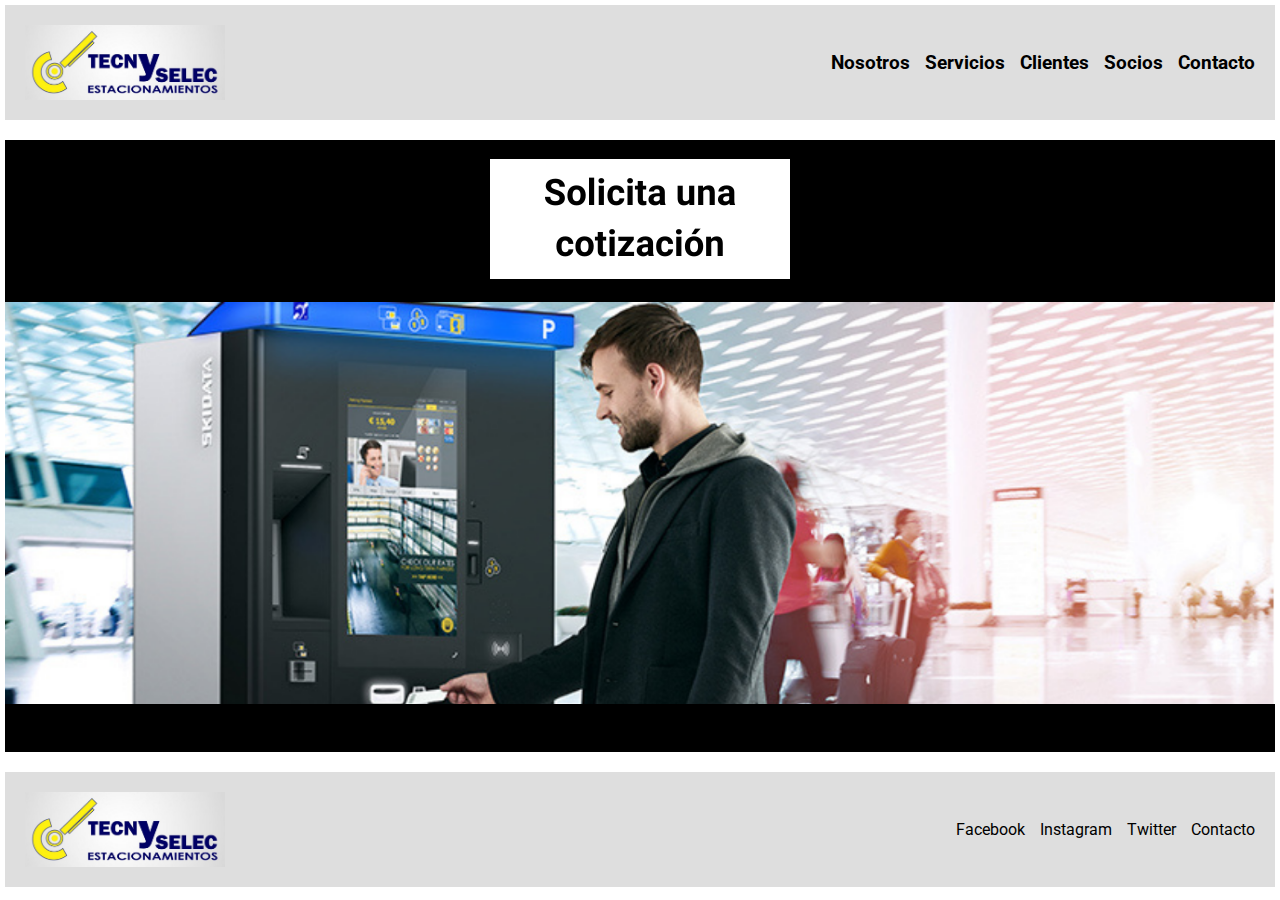
==== index.html @ f86d1d98 "modificamos colores para prueba y cambiamos fotos y logos para prueba" ====
<!DOCTYPE html>
<html lang="en">
<head>
    <meta charset="UTF-8">
    <meta http-equiv="X-UA-Compatible" content="IE=edge">
    <meta name="viewport" content="width=device-width, initial-scale=1.0">
    <title>Tecnyselec Estacionamientos</title>
    <link rel="stylesheet" href="./STYLE/style.css">
    <style>
        @import url('https://fonts.googleapis.com/css2?family=Roboto&family=Tiro+Bangla&display=swap');
    </style>
    <link rel="stylesheet" href="https://cdnjs.cloudflare.com/ajax/libs/animate.css/4.1.1/animate.min.css"/>
   
    </head>

<body>

    <div class="grid-container">

        <header class="base">
            <img src="./RECURSOS/logoTecnyselec.png" alt="Logo Tecnyselec" width="200" height="75">
            <nav  class="menu">     <!-- Comienza menú de navegación --> 
                <ul class="paginas">
                    <h3><li><a href="./index.html">Nosotros</a></li></h3>
                    <h3><li><a href="./servicios.html">Servicios</a></li></h3>
                    <h3><li><a href="./clientes.html">Clientes</a></li></h3>
                    <h3><li><a href="./socios.html">Socios</a></li></h3>
                    <h3><li><a href="./contacto.html">Contacto</a></li></h3>
                </ul>
            </nav>
        </header>

        <section class="intro">
            <div class="introGridContainer">
                <br>
                <div class="botonSolicitarCotizacion">
                    <a href="./contacto.html"><img src="./RECURSOS/solicitaUnaCotizacion.png" alt="Boton Solicitar Cotizacion"></a>
                </div>
                <br>
                <div class="fotoIntro">
                    <img src="./RECURSOS/fotoIntro.png" alt="Foto Intro", width="100%">
                </div>
                <div class="textoIntro">
                    <h3>Con más de 20 años de experiencia en el mercado, colaboradores altamente capacitados, siempre brindando un servicio de excelencia a nuestros clientes.</h3>
                </div>
            </div>
        </section>

        <footer class="footer">
            <img src="./RECURSOS/logoTecnyselec.png" alt="Logo Tecnyselec" width="200" height="75">
            <nav class="menu">
                <ul class="redes">
                    <li><a href="./contacto.html">Facebook</a></li>
                    <li><a href="./contacto.html">Instagram</a></li>
                    <li><a href="./contacto.html">Twitter</a></li>
                    <li><a href="./contacto.html">Contacto</a></li>
                </ul>
            </nav>
        </footer>
    </div>    

</body>





</html>
---- STYLE/style.css ----
* {
    margin: 0;
    padding: 0;
    box-sizing: border-box;
    font-family: 'Roboto', sans-serif;
    }


    /* #003566 AZUL */
    /* #ffc300 AMARILLO */


/* ESTRUCTURA DE LA PÁGINA*/

.grid-container {
    display: grid;
    grid-template-columns: auto;
    grid-template-rows: auto;
    gap: 20px 20px;
    padding: 5px;
}

/* HEADER */

.base {
    background-color: #dedede;
    display: flex;
    gap: 15px;
    padding: 20px;
    justify-content: space-between;
    margin: 0;
    align-items: center;
}
.paginas {
    display: flex;
    gap: 15px;
    text-decoration: none;
    list-style: none;
    align-content: center;
}

.paginas li a{
    color: black;
    text-decoration: none;
    list-style: none;
}

.paginas li a:hover {
    color:white;


}

/* BODY INTRO*/

.intro {
    background-color: black;
    display: flex;
    gap: 0px;
    padding: 0px;
    justify-content: center;
    margin: 0;
    align-items: center;
}

.botonSolicitarCotizacion {
    display: flex;
    justify-content: center;
}

.fotoIntro {
    justify-content: center;

}

.textoIntro {
    grid-column-start: 3;
    grid-column-end: 4;
    text-align: center;
}




/* FOOTER */
.footer {
    background-color: #dedede;
    display: flex;
    gap: 15px;
    padding: 20px;
    justify-content: space-between;
    margin: 0;
    align-items: center;
}
.redes {
    display: flex;
    gap: 15px;
    text-decoration: none;
    list-style: none;
    align-content: center;
}

.redes li a{
    color: black;
    text-decoration: none;
    list-style: none;
}

.redes li a:hover {
    color: #ffc300;
}


















    /*  HEADER  */
   /*  .header-container { */
   /*      background-color: #003566;
        height: 100px;
    }

    .menu {
        display: flex;
        list-style: none;
        justify-content: space-between;
        align-items: center;
    }

    .logoMenu {
        display: flex;
        align-content: center;
        padding: 2px;
    } */

    /* .paginas {
        display: flex;
        gap: 15px;
        padding: 20px;
    }

    .paginas li a {
        color: white;
        text-decoration: none;
    }

    .paginas li a:hover {
        color: #ffc300;
    } */



    /* INTRO */

    /* .intro {
        background-color: #ffc300;
        text-align: center;
        }
    .fotoIntro {
        background-size: cover;
    }

    .boxMensaje {
        border-style: solid;
    }

    .tituloVisitarnos {
        border-style: dotted;
    } */


    /*  FOOTER  */
    /* #footer {
        background-color: #003566;
        height: 75px;
        display: flex;
        justify-content: space-between;
        align-items: center;
    }

    .derechosFooter {
        color: white;
        padding: 10px;
    }

    .footer a {
        text-decoration: none;
        color: white;
        padding: 20px;
    }

    .footer a:hover {
        color: rgb(233, 199, 78);
    }  */
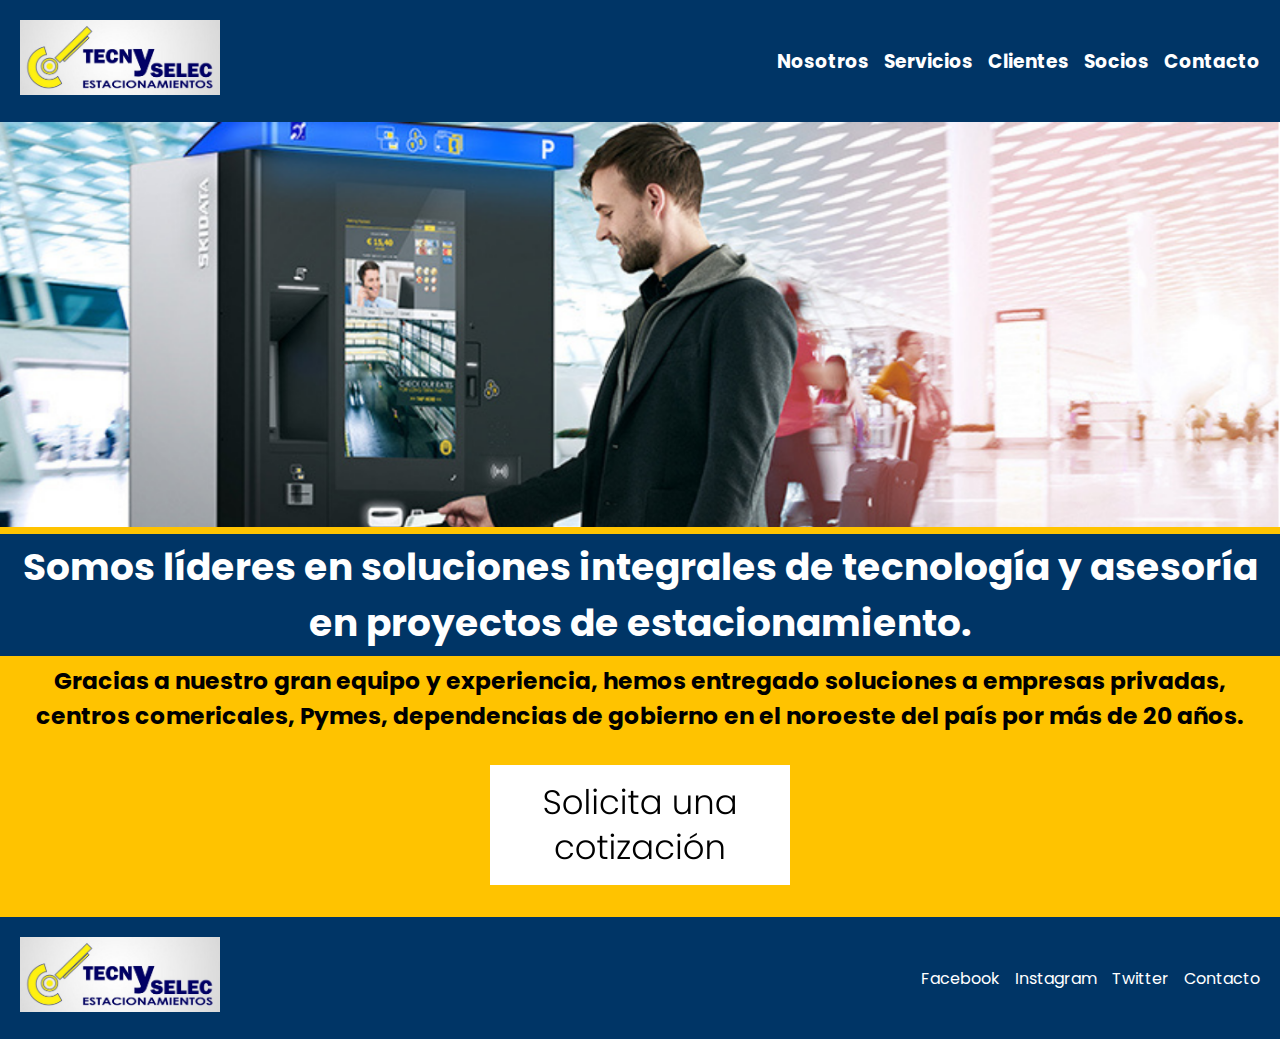
==== commit cb6d8683: "agregamos animaciones, cambiamos la foto de intro, cambiamos la fuente, cambiamos el orden de los oo" ====
--- a/index.html
+++ b/index.html
@@ -9,6 +9,9 @@
     <style>
         @import url('https://fonts.googleapis.com/css2?family=Roboto&family=Tiro+Bangla&display=swap');
     </style>
+    <style>
+        @import url('https://fonts.googleapis.com/css2?family=Poppins:wght@300&display=swap');
+    </style>
     <link rel="stylesheet" href="https://cdnjs.cloudflare.com/ajax/libs/animate.css/4.1.1/animate.min.css"/>
    
     </head>
@@ -18,7 +21,7 @@
     <div class="grid-container">
 
         <header class="base">
-            <img src="./RECURSOS/logoTecnyselec.png" alt="Logo Tecnyselec" width="200" height="75">
+            <a href="./index.html"><img src="./RECURSOS/logoTecnyselec.png" alt="logoTecnyselec" width = 200px height = 75px></a>
             <nav  class="menu">     <!-- Comienza menú de navegación --> 
                 <ul class="paginas">
                     <h3><li><a href="./index.html">Nosotros</a></li></h3>
@@ -32,22 +35,24 @@
 
         <section class="intro">
             <div class="introGridContainer">
+                <div class="fotoIntro">
+                    <img src="./RECURSOS/fotoIntro.png" alt="Foto Intro", width="100%">
+                <div class="boxAnimadoIntro">
+                    <h2>Somos líderes en soluciones integrales de tecnología y asesoría en proyectos de estacionamiento.</h2>
+                </div>
+                <div class="textoIntro">
+                    <h3>Gracias a nuestro gran equipo y experiencia, hemos entregado soluciones a empresas privadas, centros comericales, Pymes, dependencias de gobierno en el noroeste del país por más de 20 años.</h3>
+                </div>
                 <br>
                 <div class="botonSolicitarCotizacion">
                     <a href="./contacto.html"><img src="./RECURSOS/solicitaUnaCotizacion.png" alt="Boton Solicitar Cotizacion"></a>
                 </div>
                 <br>
-                <div class="fotoIntro">
-                    <img src="./RECURSOS/fotoIntro.png" alt="Foto Intro", width="100%">
-                </div>
-                <div class="textoIntro">
-                    <h3>Con más de 20 años de experiencia en el mercado, colaboradores altamente capacitados, siempre brindando un servicio de excelencia a nuestros clientes.</h3>
-                </div>
             </div>
         </section>
 
         <footer class="footer">
-            <img src="./RECURSOS/logoTecnyselec.png" alt="Logo Tecnyselec" width="200" height="75">
+            <a href="./index.html"><img src="./RECURSOS/logoTecnyselec.png" alt="logoTecnyselec" width = 200px height = 75px></a>
             <nav class="menu">
                 <ul class="redes">
                     <li><a href="./contacto.html">Facebook</a></li>
--- a/STYLE/style.css
+++ b/STYLE/style.css
@@ -2,7 +2,7 @@
     margin: 0;
     padding: 0;
     box-sizing: border-box;
-    font-family: 'Roboto', sans-serif;
+    font-family: 'Poppins', sans-serif;
     }
 
 
@@ -14,22 +14,24 @@
 
 .grid-container {
     display: grid;
-    grid-template-columns: auto;
-    grid-template-rows: auto;
-    gap: 20px 20px;
-    padding: 5px;
+    grid-template-columns: repeat(2, auto);
+    grid-template-rows: repeat(3, auto);
 }
 
 /* HEADER */
 
 .base {
-    background-color: #dedede;
+    background-color: #003566;
     display: flex;
     gap: 15px;
     padding: 20px;
     justify-content: space-between;
     margin: 0;
     align-items: center;
+    grid-column-start: 1;
+    grid-column-end: 3;
+    grid-row-start: 1;
+    grid-row-end: 2;
 }
 .paginas {
     display: flex;
@@ -40,57 +42,103 @@
 }
 
 .paginas li a{
-    color: black;
+    color: white;
     text-decoration: none;
     list-style: none;
 }
 
 .paginas li a:hover {
-    color:white;
-
-
+    color: #ffc300;
 }
 
 /* BODY INTRO*/
 
 .intro {
-    background-color: black;
+    background-color: #ffc300;
     display: flex;
     gap: 0px;
     padding: 0px;
     justify-content: center;
     margin: 0;
     align-items: center;
+    grid-column-start: 1;
+    grid-column-end: 3;
+    grid-row-start: 2;
+    grid-row-end: 3;
 }
 
 .botonSolicitarCotizacion {
     display: flex;
     justify-content: center;
+    animation: efecto-entrada2;
+    animation-duration: 1.5s;
+    animation-delay: 0s;
+
 }
 
 .fotoIntro {
     justify-content: center;
-
 }
 
 .textoIntro {
     grid-column-start: 3;
     grid-column-end: 4;
     text-align: center;
-}
-
-
+    font-size: 20px;
+    color: black;
+    padding: 7px;
+}
+
+.boxAnimadoIntro {
+    animation-name: efecto-entrada;
+    animation-duration: 1.5s;
+    animation-delay: 0s;
+    background-color: #003566;
+    color: white;
+    text-align: center;
+    font-size: 25px;
+    padding: 5px;
+}
+
+/* ANIMACIONES */
+
+@keyframes efecto-entrada {
+    0% {
+        margin-left: 100%;
+        width: 300%;
+    }
+    100% {
+        margin-left: 0%;
+        width: 100%;
+    }
+}
+
+@keyframes efecto-entrada2 {
+    0% {
+        margin-right: 100%;
+        width: 300%;
+    }
+    100% {
+        margin-right: 0%;
+        width: 100%;
+    }
+}
 
 
 /* FOOTER */
+
 .footer {
-    background-color: #dedede;
+    background-color: #003566;
     display: flex;
     gap: 15px;
     padding: 20px;
     justify-content: space-between;
     margin: 0;
     align-items: center;
+    grid-column-start: -3;
+    grid-column-end: -1;
+    grid-row-start: -2;
+    grid-row-end: -1;
 }
 .redes {
     display: flex;
@@ -101,7 +149,7 @@
 }
 
 .redes li a{
-    color: black;
+    color: white;
     text-decoration: none;
     list-style: none;
 }
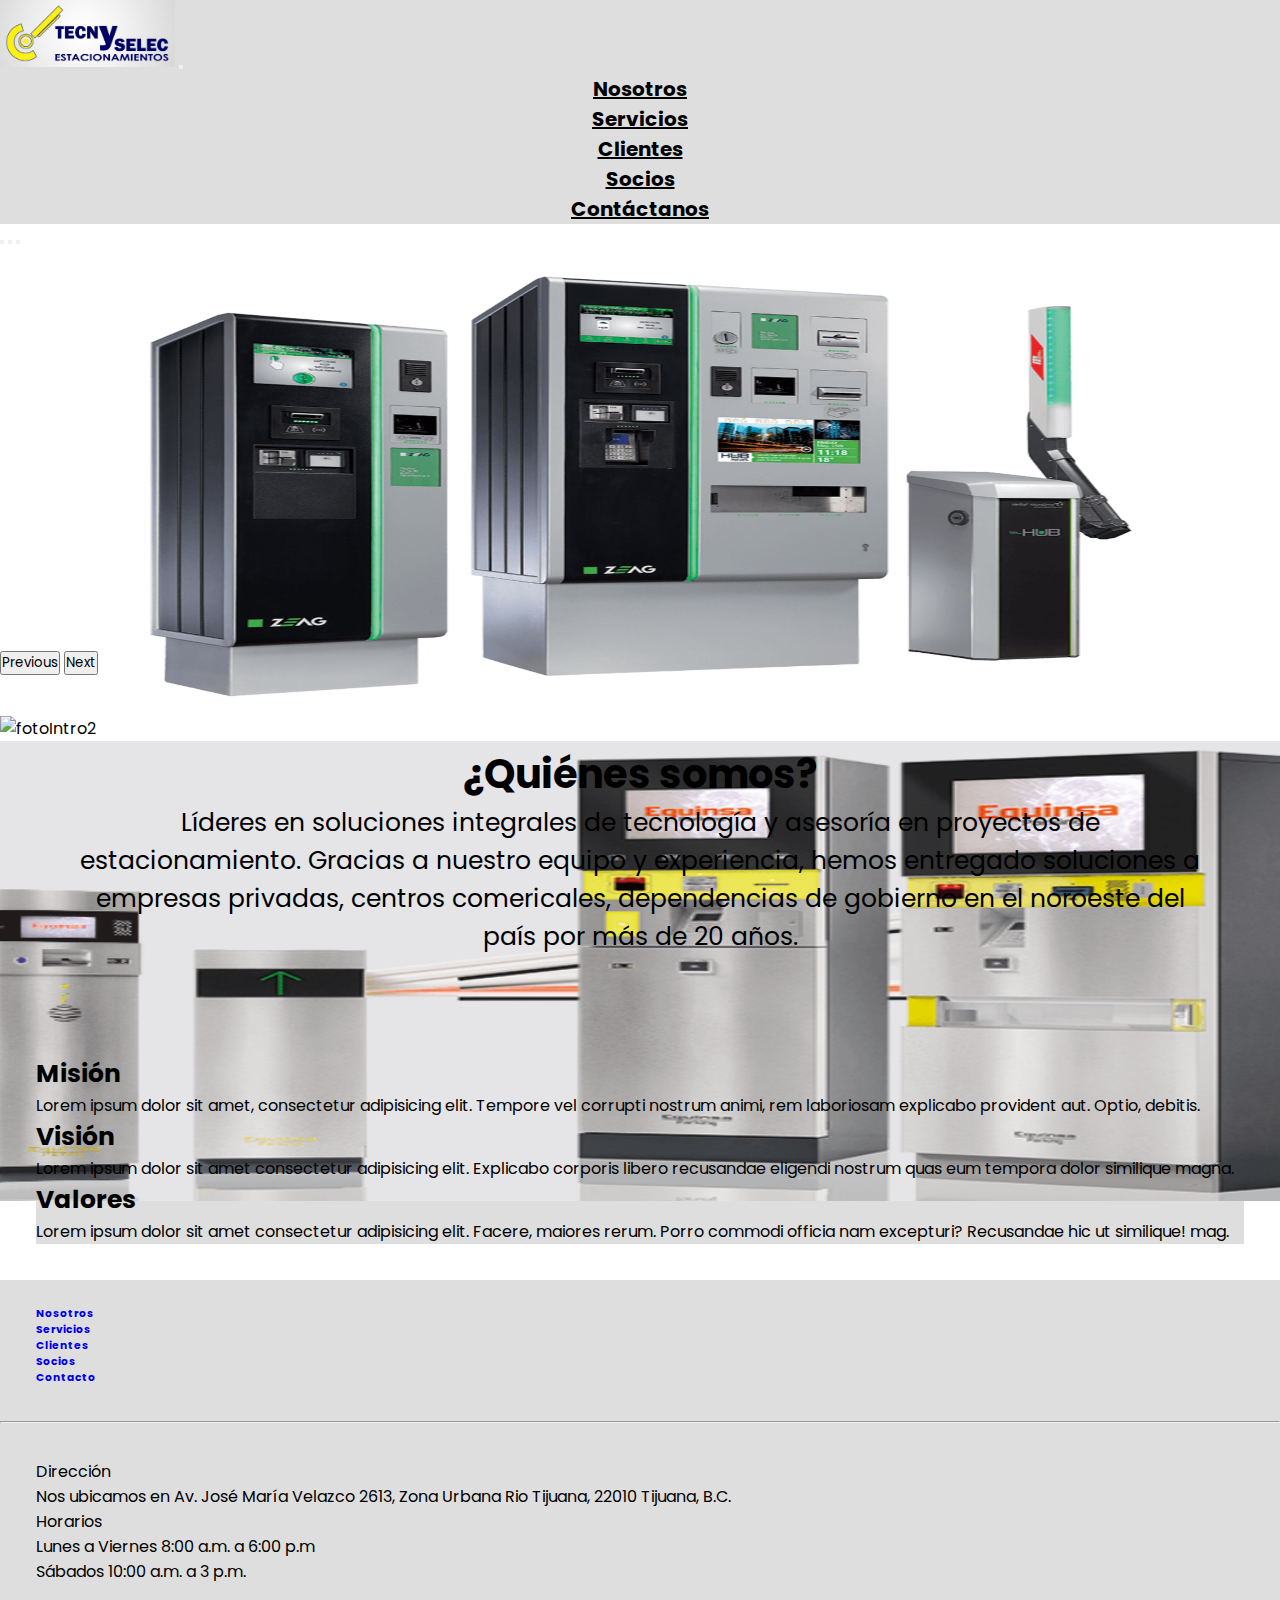
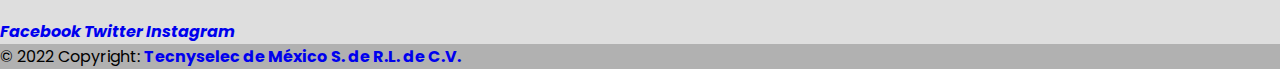
==== commit 9cfd823c: "agregamos navbar, carousel, cards y footer de bootsrap, se cambiaron los colores de la página y ya e" ====
--- a/index.html
+++ b/index.html
@@ -7,51 +7,256 @@
     <title>Tecnyselec Estacionamientos</title>
     <link rel="stylesheet" href="./STYLE/style.css">
     <style>
-        @import url('https://fonts.googleapis.com/css2?family=Roboto&family=Tiro+Bangla&display=swap');
-    </style>
-    <style>
         @import url('https://fonts.googleapis.com/css2?family=Poppins:wght@300&display=swap');
     </style>
-    <link rel="stylesheet" href="https://cdnjs.cloudflare.com/ajax/libs/animate.css/4.1.1/animate.min.css"/>
-   
-    </head>
+    <!-- CSS only -->
+    <link href="https://cdn.jsdelivr.net/npm/bootstrap@5.2.0-beta1/dist/css/bootstrap.min.css" rel="stylesheet" integrity="sha384-0evHe/X+R7YkIZDRvuzKMRqM+OrBnVFBL6DOitfPri4tjfHxaWutUpFmBp4vmVor" crossorigin="anonymous">
+</head>
 
 <body>
 
-    <div class="grid-container">
-
-        <header class="base">
-            <a href="./index.html"><img src="./RECURSOS/logoTecnyselec.png" alt="logoTecnyselec" width = 200px height = 75px></a>
-            <nav  class="menu">     <!-- Comienza menú de navegación --> 
-                <ul class="paginas">
-                    <h3><li><a href="./index.html">Nosotros</a></li></h3>
-                    <h3><li><a href="./servicios.html">Servicios</a></li></h3>
-                    <h3><li><a href="./clientes.html">Clientes</a></li></h3>
-                    <h3><li><a href="./socios.html">Socios</a></li></h3>
-                    <h3><li><a href="./contacto.html">Contacto</a></li></h3>
-                </ul>
-            </nav>
-        </header>
-
-        <section class="intro">
-            <div class="introGridContainer">
-                <div class="fotoIntro">
-                    <img src="./RECURSOS/fotoIntro.png" alt="Foto Intro", width="100%">
-                <div class="boxAnimadoIntro">
-                    <h2>Somos líderes en soluciones integrales de tecnología y asesoría en proyectos de estacionamiento.</h2>
+
+    <!-- Insertamos navbar -->
+    <nav class="navbar navbar-expand-lg sticky-top bgNav">
+        <div class="container-fluid">
+          <a class="navbar-brand" href="./index.html"><img src="./RECURSOS/logoTecnyselec.png" alt="logo-tecnyselec" width="175px" height=auto></a>
+          <button class="navbar-toggler" type="button" data-bs-toggle="collapse" data-bs-target="#navbarNav" aria-controls="navbarNav" aria-expanded="false" aria-label="Toggle navigation">
+            <span class="navbar-toggler-icon"></span>
+          </button>
+          <div class="collapse navbar-collapse alignTextNav navItems" id="navbarNav" >
+            <ul class="navbar-nav ms-auto">
+              <li class="nav-item colorTextNav">
+                <a class="nav-link active" aria-current="page" href="./index.html">Nosotros</a>
+              </li>
+              <li class="nav-item colorTextNav">
+                <a class="nav-link" href="./servicios.html">Servicios</a>
+              </li>
+              <li class="nav-item colorTextNav">
+                <a class="nav-link" href="./clientes.html">Clientes</a>
+              </li>
+              <li class="nav-item colorTextNav">
+                <a class="nav-link" href="./socios.html">Socios</a>
+              </li>
+              <li class="nav-item colorTextNav">
+                <a class="nav-link" href="./contacto.html">Contáctanos</a>
+              </li>
+            </ul>
+          </div>
+        </div>
+    </nav>
+    <!-- termina navbar -->
+
+
+    <!-- Insertamos Carousel -->
+    <div>
+        <div id="carouselExampleDark" class="carousel carousel-dark slide" data-bs-ride="carousel">
+            <div class="carousel-indicators">
+                <button type="button" data-bs-target="#carouselExampleDark" data-bs-slide-to="0" class="active" aria-current="true" aria-label="Slide 1"></button>
+                <button type="button" data-bs-target="#carouselExampleDark" data-bs-slide-to="1" aria-label="Slide 2"></button>
+                <button type="button" data-bs-target="#carouselExampleDark" data-bs-slide-to="2" aria-label="Slide 3"></button>
+            </div>
+            <div class="carousel-inner">
+            <div class="carousel-item active" data-bs-interval="1000">
+                <img src="./RECURSOS/fotoIntro1.png" class="d-block w-100" alt="fotoIntro1" width="400px">
+                <div class="carousel-caption d-none d-block">
                 </div>
-                <div class="textoIntro">
-                    <h3>Gracias a nuestro gran equipo y experiencia, hemos entregado soluciones a empresas privadas, centros comericales, Pymes, dependencias de gobierno en el noroeste del país por más de 20 años.</h3>
+            </div>
+            <div class="carousel-item" data-bs-interval="2000">
+                <img src="./RECURSOS/fotoIntro2.png" class="d-block w-100" alt="fotoIntro2" width="400px">
+                <div class="carousel-caption d-none d-block">
                 </div>
-                <br>
-                <div class="botonSolicitarCotizacion">
-                    <a href="./contacto.html"><img src="./RECURSOS/solicitaUnaCotizacion.png" alt="Boton Solicitar Cotizacion"></a>
+            </div>
+            <div class="carousel-item" data-bs-interval="3000">
+                <img src="./RECURSOS/fotoIntro3.png" class="d-block w-100" alt="fotoIntro3" width="400px">
+                <div class="carousel-caption d-none d-block">
                 </div>
-                <br>
-            </div>
+            </div>
+            </div>
+            <button class="carousel-control-prev" type="button" data-bs-target="#carouselExampleDark" data-bs-slide="prev">
+            <span class="carousel-control-prev-icon" aria-hidden="true"></span>
+            <span class="visually-hidden">Previous</span>
+            </button>
+            <button class="carousel-control-next" type="button" data-bs-target="#carouselExampleDark" data-bs-slide="next">
+            <span class="carousel-control-next-icon" aria-hidden="true"></span>
+            <span class="visually-hidden">Next</span>
+            </button>
+        </div>
+    </div>
+    <!-- termina Carousel -->
+
+
+    <!-- Insertamos Descripcion -->
+    <div class="quienesSomos">
+        <h1>¿Quiénes somos?</h1>
+        <p>
+            Líderes en soluciones integrales de tecnología y asesoría en proyectos de estacionamiento.
+            Gracias a nuestro equipo y experiencia, hemos entregado soluciones a empresas privadas, centros comericales, dependencias de gobierno en el noroeste del país por más de 20 años.
+        </p>
+    </div>
+    <!-- termina Descripcion -->
+
+
+    <!-- Insertamos Cards -->
+    <div class="row row-cols-1 row-cols-md-3 g-4">
+        <div class="col">
+          <div class="card text-center p-3">
+            <div class="card-body">
+              <h5 class="card-title">Misión</h5>
+              <p class="card-text">Lorem ipsum dolor sit amet, consectetur adipisicing elit. Tempore vel corrupti nostrum animi, rem laboriosam explicabo provident aut. Optio, debitis.</p>
+            </div>
+          </div>
+        </div>
+        <div class="col">
+          <div class="card text-center p-3">
+            <div class="card-body">
+              <h5 class="card-title">Visión</h5>
+              <p class="card-text">Lorem ipsum dolor sit amet consectetur adipisicing elit. Explicabo corporis libero recusandae eligendi nostrum quas eum tempora dolor similique magna.</p>
+            </div>
+          </div>
+        </div>
+        <div class="col">
+          <div class="card text-center p-3">
+            <div class="card-body">
+              <h5 class="card-title">Valores</h5>
+              <p class="card-text">Lorem ipsum dolor sit amet consectetur adipisicing elit. Facere, maiores rerum. Porro commodi officia nam excepturi? Recusandae hic ut similique! mag.</p>
+            </div>
+          </div>
+        </div>
+    </div>
+    <!-- termina Cards -->
+
+
+    <!-- insertamos un footer -->
+    <footer class="text-center text-black" style="background-color: #dedede">
+        <section class="mt-5">
+
+          <div class="row text-center d-flex justify-content-center pt-5">
+
+            <div class="col-md-2">
+              <h6 class="text-uppercase font-weight-bold">
+                <a href="#!" class="text-dark link-style">Nosotros</a>
+              </h6>
+            </div>
+
+            <div class="col-md-2">
+              <h6 class="text-uppercase font-weight-bold">
+                <a href="#!" class="text-dark link-style">Servicios</a>
+              </h6>
+            </div>
+
+            <div class="col-md-2">
+              <h6 class="text-uppercase font-weight-bold">
+                <a href="#!" class="text-dark link-style">Clientes</a>
+              </h6>
+            </div>
+
+            <div class="col-md-2">
+              <h6 class="text-uppercase font-weight-bold">
+                <a href="#!" class="text-dark link-style">Socios</a>
+              </h6>
+            </div>
+
+            <div class="col-md-2">
+              <h6 class="text-uppercase font-weight-bold">
+                <a href="#!" class="text-dark link-style">Contacto</a>
+              </h6>
+            </div>
+          </div>
         </section>
-
-        <footer class="footer">
+  
+        <hr class="my-4" />
+  
+        <section class="mb-3">
+          <div class="row d-flex justify-content-center">
+            <div class="col-lg-8">
+              <p>
+                Dirección
+              </p>  
+              <p>
+                Nos ubicamos en Av. José María Velazco 2613, Zona Urbana Rio Tijuana, 22010 Tijuana, B.C.
+              </p>
+              <p>
+                Horarios
+              </p>
+              <p>
+                Lunes a Viernes 8:00 a.m. a 6:00 p.m
+              </p>
+              <p>
+                Sábados 10:00 a.m. a 3 p.m.
+              </p>
+            </div>
+          </div>
+        </section>
+  
+        <section class="redes text-center mb-3">
+            <ul>
+                <a href="https://www.facebook.com/" class="text-dark me-4 link-style">
+                    <i class="facebook">Facebook</i>
+                </a>
+                <a href="https://twitter.com/" class="text-dark me-4 link-style">
+                    <i class="twitter">Twitter</i>
+                </a>
+                <a href="https://www.instagram.com/" class="text-dark me-4 link-style">
+                    <i class="instagram">Instagram</i>
+                </a>
+            </ul>
+            </section>
+
+        <div
+            class="text-center p-4"
+            style="background-color: rgba(0, 0, 0, 0.2)"
+            >
+            © 2022 Copyright:
+            <a class="text-white link-style" href="/TAREAS/tarea-4/tecnyselec-repositorio/index.html"
+            >Tecnyselec de México S. de R.L. de C.V.</a
+            >
+        </div>
+    </footer>
+    <!-- termina footer -->
+
+
+
+
+
+
+
+
+    <div> <!-- código html-css normal/viejo (no Bootstrap) -->
+
+                <!--     <div class="grid-container">
+                    
+                    <header class="base">
+                        <a href="./index.html"><img src="./RECURSOS/logoTecnyselec.png" alt="logoTecnyselec" width = 200px height = 75px></a>
+                        <nav  class="menu">
+                            <ul class="paginas">
+                                <h3><li><a href="./index.html">Nosotros</a></li></h3>
+                                <h3><li><a href="./servicios.html">Servicios</a></li></h3>
+                                <h3><li><a href="./clientes.html">Clientes</a></li></h3>
+                                <h3><li><a href="./socios.html">Socios</a></li></h3>
+                                <h3><li><a href="./contacto.html">Contacto</a></li></h3>
+                            </ul>
+                        </nav>
+                    </header> -->
+                    
+                    <!--         <section class="intro">
+                        <div class="introGridContainer">
+                            <div class="fotoIntro">
+                                <img src="./RECURSOS/fotoIntro.png" alt="Foto Intro", width="100%">
+                                <div class="boxAnimadoIntro">
+                                    <h2>Somos líderes en soluciones integrales de tecnología y asesoría en proyectos de estacionamiento.</h2>
+                                </div>
+                                <div class="textoIntro">
+                                    <h3>Gracias a nuestro gran equipo y experiencia, hemos entregado soluciones a empresas privadas, centros comericales, Pymes, dependencias de gobierno en el noroeste del país por más de 20 años.</h3>
+                                </div>
+                        <br>
+                        <div class="botonSolicitarCotizacion">
+                            <a href="./contacto.html"><img src="./RECURSOS/solicitaUnaCotizacion.png" alt="Boton Solicitar Cotizacion"></a>
+                        </div>
+                        <br>
+                    </div>
+                </section> -->
+                
+        <!--         <footer class="footer">
             <a href="./index.html"><img src="./RECURSOS/logoTecnyselec.png" alt="logoTecnyselec" width = 200px height = 75px></a>
             <nav class="menu">
                 <ul class="redes">
@@ -62,7 +267,12 @@
                 </ul>
             </nav>
         </footer>
-    </div>    
+        </div>   -->  
+    </div>
+
+
+<!-- JavaScript Bundle with Popper -->
+<script src="https://cdn.jsdelivr.net/npm/bootstrap@5.2.0-beta1/dist/js/bootstrap.bundle.min.js" integrity="sha384-pprn3073KE6tl6bjs2QrFaJGz5/SUsLqktiwsUTF55Jfv3qYSDhgCecCxMW52nD2" crossorigin="anonymous"></script>
 
 </body>
 
--- a/STYLE/style.css
+++ b/STYLE/style.css
@@ -1,255 +1,280 @@
 * {
+    font-family: 'Poppins';
+    padding: 0;
     margin: 0;
-    padding: 0;
-    box-sizing: border-box;
-    font-family: 'Poppins', sans-serif;
+}
+
+body {
+    background-color: white;
+}
+
+.bgNav {
+    background-color: #dedede;
+}
+
+.colorTextNav a {
+    color: black;
+    font-size: 20px;
+    font-weight: bold;
+}
+
+.alignTextNav ul li{
+    text-align: center;
+}
+
+.quienesSomos {
+    text-align: center;
+    margin: 5px;
+    padding: 5%;
+}
+
+.quienesSomos p {
+    font-size: 25px;
+}
+.quienesSomos h1 {
+    font-weight: bold;
+    font-size: 40px;
+}
+
+.row {
+    padding: 2%;
+    margin: 10px;
+}
+
+.card.p-3 {
+    background-color: #dedede;
+    color: black;
+}
+
+.card-title {
+    font-weight: bold;
+    font-size: 25px;
+}
+
+
+@media (min-width:768px) {    
+    .carousel-inner img {
+        width: 100%;
+        max-height: 460px;
     }
 
-
-    /* #003566 AZUL */
-    /* #ffc300 AMARILLO */
-
-
-/* ESTRUCTURA DE LA PÁGINA*/
-
-.grid-container {
-    display: grid;
-    grid-template-columns: repeat(2, auto);
-    grid-template-rows: repeat(3, auto);
-}
-
-/* HEADER */
-
-.base {
-    background-color: #003566;
-    display: flex;
-    gap: 15px;
-    padding: 20px;
-    justify-content: space-between;
-    margin: 0;
-    align-items: center;
-    grid-column-start: 1;
-    grid-column-end: 3;
-    grid-row-start: 1;
-    grid-row-end: 2;
-}
-.paginas {
-    display: flex;
-    gap: 15px;
+    .carousel-inner{
+    height: 400px;
+    }
+}
+
+.link-style {
     text-decoration: none;
-    list-style: none;
-    align-content: center;
-}
-
-.paginas li a{
-    color: white;
-    text-decoration: none;
-    list-style: none;
-}
-
-.paginas li a:hover {
-    color: #ffc300;
-}
-
-/* BODY INTRO*/
-
-.intro {
-    background-color: #ffc300;
-    display: flex;
-    gap: 0px;
-    padding: 0px;
-    justify-content: center;
-    margin: 0;
-    align-items: center;
-    grid-column-start: 1;
-    grid-column-end: 3;
-    grid-row-start: 2;
-    grid-row-end: 3;
-}
-
-.botonSolicitarCotizacion {
-    display: flex;
-    justify-content: center;
-    animation: efecto-entrada2;
-    animation-duration: 1.5s;
-    animation-delay: 0s;
-
-}
-
-.fotoIntro {
-    justify-content: center;
-}
-
-.textoIntro {
-    grid-column-start: 3;
-    grid-column-end: 4;
-    text-align: center;
-    font-size: 20px;
-    color: black;
-    padding: 7px;
-}
-
-.boxAnimadoIntro {
-    animation-name: efecto-entrada;
-    animation-duration: 1.5s;
-    animation-delay: 0s;
-    background-color: #003566;
-    color: white;
-    text-align: center;
-    font-size: 25px;
-    padding: 5px;
-}
-
-/* ANIMACIONES */
-
-@keyframes efecto-entrada {
-    0% {
-        margin-left: 100%;
-        width: 300%;
-    }
-    100% {
-        margin-left: 0%;
-        width: 100%;
-    }
-}
-
-@keyframes efecto-entrada2 {
-    0% {
-        margin-right: 100%;
-        width: 300%;
-    }
-    100% {
-        margin-right: 0%;
-        width: 100%;
-    }
-}
-
-
-/* FOOTER */
-
-.footer {
-    background-color: #003566;
-    display: flex;
-    gap: 15px;
-    padding: 20px;
-    justify-content: space-between;
-    margin: 0;
-    align-items: center;
-    grid-column-start: -3;
-    grid-column-end: -1;
-    grid-row-start: -2;
-    grid-row-end: -1;
-}
-.redes {
-    display: flex;
-    gap: 15px;
-    text-decoration: none;
-    list-style: none;
-    align-content: center;
-}
-
-.redes li a{
-    color: white;
-    text-decoration: none;
-    list-style: none;
-}
-
-.redes li a:hover {
-    color: #ffc300;
-}
-
-
-
-
-
-
-
-
-
-
-
-
-
-
-
-
-
-
-    /*  HEADER  */
-   /*  .header-container { */
-   /*      background-color: #003566;
-        height: 100px;
-    }
-
-    .menu {
-        display: flex;
-        list-style: none;
-        justify-content: space-between;
-        align-items: center;
-    }
-
-    .logoMenu {
-        display: flex;
-        align-content: center;
-        padding: 2px;
-    } */
-
-    /* .paginas {
-        display: flex;
-        gap: 15px;
-        padding: 20px;
-    }
-
-    .paginas li a {
-        color: white;
-        text-decoration: none;
-    }
-
-    .paginas li a:hover {
-        color: #ffc300;
-    } */
-
-
-
-    /* INTRO */
-
-    /* .intro {
-        background-color: #ffc300;
-        text-align: center;
-        }
-    .fotoIntro {
-        background-size: cover;
-    }
-
-    .boxMensaje {
-        border-style: solid;
-    }
-
-    .tituloVisitarnos {
-        border-style: dotted;
-    } */
-
-
-    /*  FOOTER  */
-    /* #footer {
-        background-color: #003566;
-        height: 75px;
-        display: flex;
-        justify-content: space-between;
-        align-items: center;
-    }
-
-    .derechosFooter {
-        color: white;
-        padding: 10px;
-    }
-
-    .footer a {
-        text-decoration: none;
-        color: white;
-        padding: 20px;
-    }
-
-    .footer a:hover {
-        color: rgb(233, 199, 78);
-    }  */+    font-weight: bold;
+}
+
+.boxMensaje  {
+    text-align: center;
+}
+#tituloContactanos  {
+    text-align: center;
+}
+.tituloVisitarnos {
+    text-align: center;
+}
+
+.textoDireccionHorarios {
+    text-align: center;
+}
+
+iframe {
+    width: 100%;
+    height: 250px;
+}
+
+
+
+
+
+
+
+
+
+
+
+
+
+
+
+
+
+
+
+
+
+
+
+
+
+
+
+
+
+
+
+
+
+    /* * {
+            margin: 0;
+            padding: 0;
+            box-sizing: border-box;
+            font-family: 'Poppins', sans-serif;
+            } */
+
+
+            /* #003566 AZUL */
+            /* #ffc300 AMARILLO */
+
+
+        /* ESTRUCTURA DE LA PÁGINA*/
+
+        /* .grid-container {
+            display: grid;
+            grid-template-columns: repeat(2, auto);
+            grid-template-rows: repeat(3, auto);
+        } */
+
+        /* HEADER */
+
+        /* .base {
+            background-color: #003566;
+            display: flex;
+            gap: 15px;
+            padding: 20px;
+            justify-content: space-between;
+            margin: 0;
+            align-items: center;
+            grid-column-start: 1;
+            grid-column-end: 3;
+            grid-row-start: 1;
+            grid-row-end: 2;
+        }
+        .paginas {
+            display: flex;
+            gap: 15px;
+            text-decoration: none;
+            list-style: none;
+            align-content: center;
+        }
+
+        .paginas li a{
+            color: white;
+            text-decoration: none;
+            list-style: none;
+        }
+
+        .paginas li a:hover {
+            color: #ffc300;
+        } */
+
+        /* BODY INTRO*/
+
+        /* .intro {
+            background-color: #ffc300;
+            display: flex;
+            gap: 0px;
+            padding: 0px;
+            justify-content: center;
+            margin: 0;
+            align-items: center;
+            grid-column-start: 1;
+            grid-column-end: 3;
+            grid-row-start: 2;
+            grid-row-end: 3;
+        }
+
+        .botonSolicitarCotizacion {
+            display: flex;
+            justify-content: center;
+            animation: efecto-entrada2;
+            animation-duration: 1.5s;
+            animation-delay: 0s;
+
+        }
+
+        .fotoIntro {
+            justify-content: center;
+        }
+
+        .textoIntro {
+            grid-column-start: 3;
+            grid-column-end: 4;
+            text-align: center;
+            font-size: 20px;
+            color: black;
+            padding: 7px;
+        }
+
+        .boxAnimadoIntro {
+            animation-name: efecto-entrada;
+            animation-duration: 1.5s;
+            animation-delay: 0s;
+            background-color: #003566;
+            color: white;
+            text-align: center;
+            font-size: 25px;
+            padding: 5px;
+        } */
+
+        /* ANIMACIONES */
+
+        /* @keyframes efecto-entrada {
+            0% {
+                margin-left: 100%;
+                width: 300%;
+            }
+            100% {
+                margin-left: 0%;
+                width: 100%;
+            }
+        }
+
+        @keyframes efecto-entrada2 {
+            0% {
+                margin-right: 100%;
+                width: 300%;
+            }
+            100% {
+                margin-right: 0%;
+                width: 100%;
+            }
+        } */
+
+
+        /* FOOTER */
+
+        /* .footer {
+            background-color: #003566;
+            display: flex;
+            gap: 15px;
+            padding: 20px;
+            justify-content: space-between;
+            margin: 0;
+            align-items: center;
+            grid-column-start: -3;
+            grid-column-end: -1;
+            grid-row-start: -2;
+            grid-row-end: -1;
+        }
+        .redes {
+            display: flex;
+            gap: 15px;
+            text-decoration: none;
+            list-style: none;
+            align-content: center;
+        }
+
+        .redes li a{
+            color: white;
+            text-decoration: none;
+            list-style: none;
+        }
+
+        .redes li a:hover {
+            color: #ffc300;
+        } */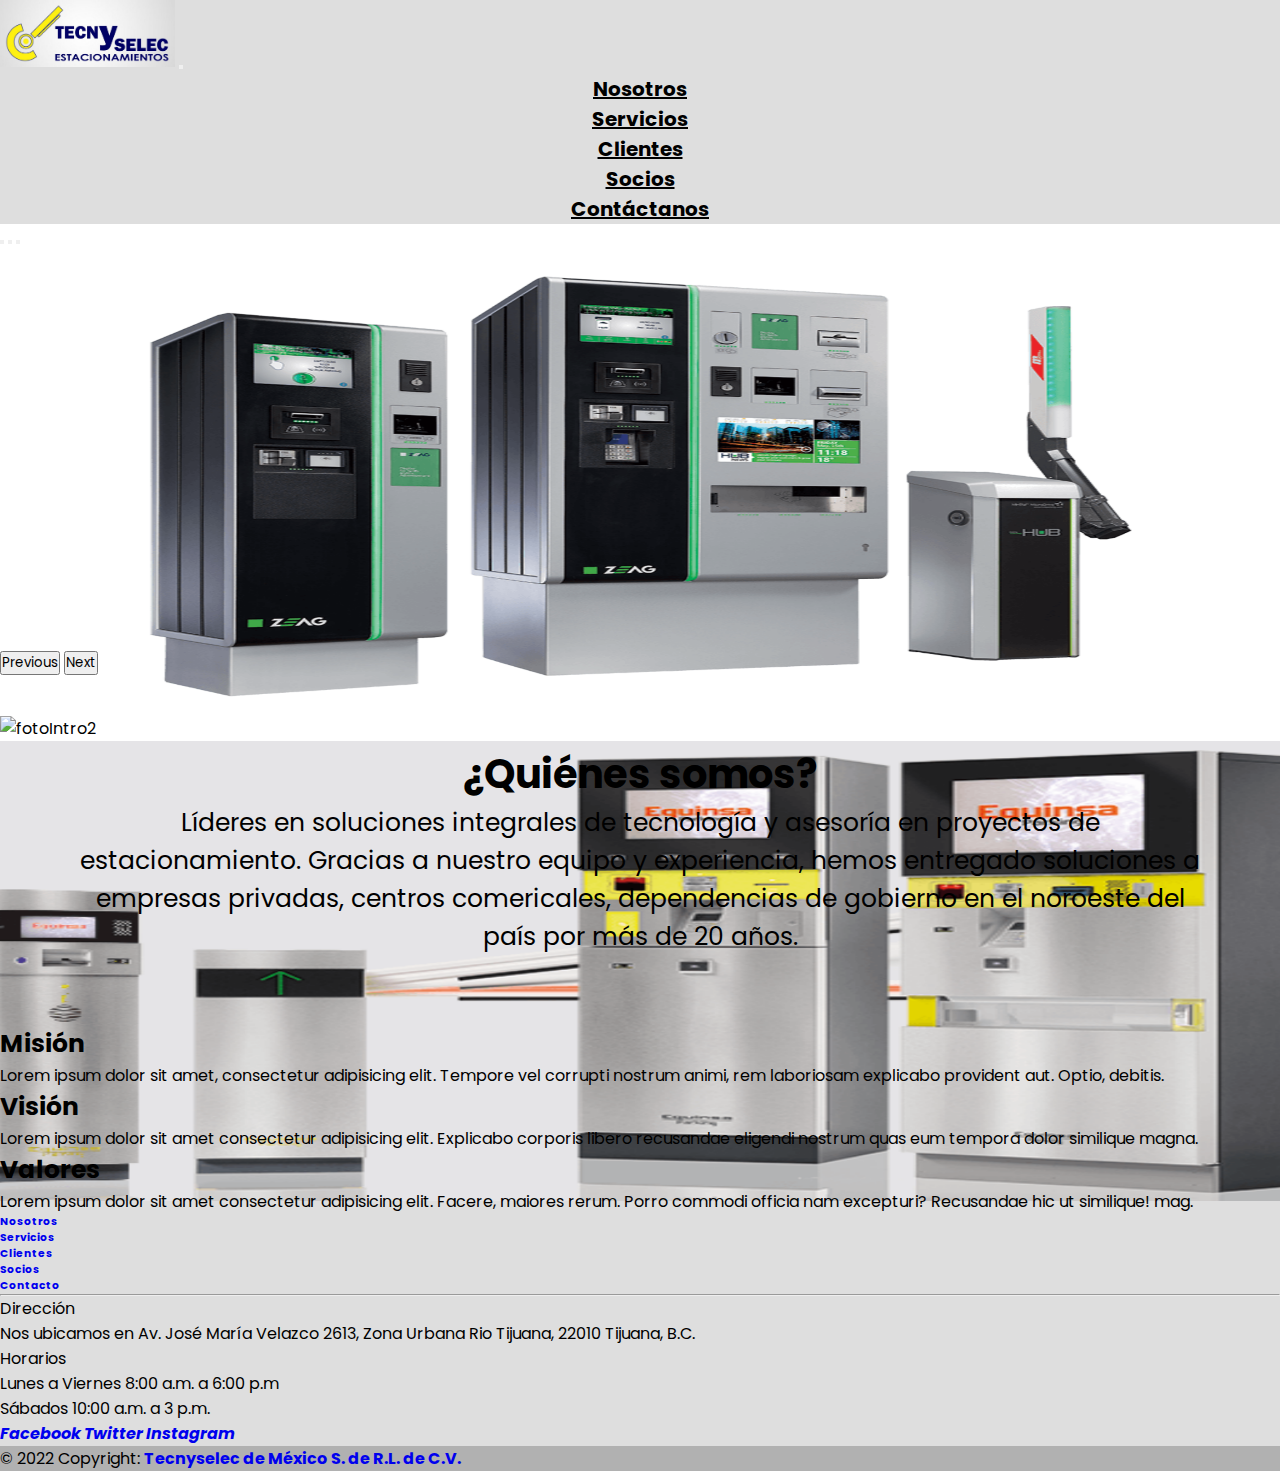
==== commit 73541858: "hicimos todos los elementos de bootstrap responsive, todas las páginas ya tienen varios elementos bo" ====
--- a/index.html
+++ b/index.html
@@ -97,32 +97,34 @@
 
 
     <!-- Insertamos Cards -->
-    <div class="row row-cols-1 row-cols-md-3 g-4">
-        <div class="col">
-          <div class="card text-center p-3">
-            <div class="card-body">
-              <h5 class="card-title">Misión</h5>
-              <p class="card-text">Lorem ipsum dolor sit amet, consectetur adipisicing elit. Tempore vel corrupti nostrum animi, rem laboriosam explicabo provident aut. Optio, debitis.</p>
-            </div>
-          </div>
-        </div>
-        <div class="col">
-          <div class="card text-center p-3">
-            <div class="card-body">
-              <h5 class="card-title">Visión</h5>
-              <p class="card-text">Lorem ipsum dolor sit amet consectetur adipisicing elit. Explicabo corporis libero recusandae eligendi nostrum quas eum tempora dolor similique magna.</p>
-            </div>
-          </div>
-        </div>
-        <div class="col">
-          <div class="card text-center p-3">
-            <div class="card-body">
-              <h5 class="card-title">Valores</h5>
-              <p class="card-text">Lorem ipsum dolor sit amet consectetur adipisicing elit. Facere, maiores rerum. Porro commodi officia nam excepturi? Recusandae hic ut similique! mag.</p>
-            </div>
-          </div>
-        </div>
-    </div>
+    <div class="container-fluid">
+      <div class="row row-cols-1 row-cols-md-3 g-4">
+          <div class="col">
+            <div class="card text-center p-3">
+              <div class="card-body">
+                <h5 class="card-title">Misión</h5>
+                <p class="card-text">Lorem ipsum dolor sit amet, consectetur adipisicing elit. Tempore vel corrupti nostrum animi, rem laboriosam explicabo provident aut. Optio, debitis.</p>
+              </div>
+            </div>
+          </div>
+          <div class="col">
+            <div class="card text-center p-3">
+              <div class="card-body">
+                <h5 class="card-title">Visión</h5>
+                <p class="card-text">Lorem ipsum dolor sit amet consectetur adipisicing elit. Explicabo corporis libero recusandae eligendi nostrum quas eum tempora dolor similique magna.</p>
+              </div>
+            </div>
+          </div>
+          <div class="col">
+            <div class="card text-center p-3">
+              <div class="card-body">
+                <h5 class="card-title">Valores</h5>
+                <p class="card-text">Lorem ipsum dolor sit amet consectetur adipisicing elit. Facere, maiores rerum. Porro commodi officia nam excepturi? Recusandae hic ut similique! mag.</p>
+              </div>
+            </div>
+          </div>
+      </div>
+    </div> 
     <!-- termina Cards -->
 
 
@@ -134,31 +136,31 @@
 
             <div class="col-md-2">
               <h6 class="text-uppercase font-weight-bold">
-                <a href="#!" class="text-dark link-style">Nosotros</a>
-              </h6>
-            </div>
-
-            <div class="col-md-2">
-              <h6 class="text-uppercase font-weight-bold">
-                <a href="#!" class="text-dark link-style">Servicios</a>
-              </h6>
-            </div>
-
-            <div class="col-md-2">
-              <h6 class="text-uppercase font-weight-bold">
-                <a href="#!" class="text-dark link-style">Clientes</a>
-              </h6>
-            </div>
-
-            <div class="col-md-2">
-              <h6 class="text-uppercase font-weight-bold">
-                <a href="#!" class="text-dark link-style">Socios</a>
-              </h6>
-            </div>
-
-            <div class="col-md-2">
-              <h6 class="text-uppercase font-weight-bold">
-                <a href="#!" class="text-dark link-style">Contacto</a>
+                <a href="./index.html" class="text-dark link-style">Nosotros</a>
+              </h6>
+            </div>
+
+            <div class="col-md-2">
+              <h6 class="text-uppercase font-weight-bold">
+                <a href="./servicios.html" class="text-dark link-style">Servicios</a>
+              </h6>
+            </div>
+
+            <div class="col-md-2">
+              <h6 class="text-uppercase font-weight-bold">
+                <a href="./clientes.html" class="text-dark link-style">Clientes</a>
+              </h6>
+            </div>
+
+            <div class="col-md-2">
+              <h6 class="text-uppercase font-weight-bold">
+                <a href="./socios.html" class="text-dark link-style">Socios</a>
+              </h6>
+            </div>
+
+            <div class="col-md-2">
+              <h6 class="text-uppercase font-weight-bold">
+                <a href="./contacto.html" class="text-dark link-style">Contacto</a>
               </h6>
             </div>
           </div>
--- a/STYLE/style.css
+++ b/STYLE/style.css
@@ -1,3 +1,7 @@
+
+
+/* BODY PAGS EN GENERAL */
+
 * {
     font-family: 'Poppins';
     padding: 0;
@@ -7,6 +11,11 @@
 body {
     background-color: white;
 }
+
+
+
+
+/* HEADERS */
 
 .bgNav {
     background-color: #dedede;
@@ -20,6 +29,30 @@
 
 .alignTextNav ul li{
     text-align: center;
+}
+
+
+
+
+/* FOOTERS */
+
+.link-style {
+    text-decoration: none;
+    font-weight: bold;
+}
+
+
+/* INDEX.HTML */
+
+@media (min-width:768px) {    
+    .carousel-inner img {
+        width: 100%;
+        max-height: 460px;
+    }
+
+    .carousel-inner{
+    height: 400px;
+    }
 }
 
 .quienesSomos {
@@ -36,38 +69,59 @@
     font-size: 40px;
 }
 
-.row {
-    padding: 2%;
-    margin: 10px;
-}
-
 .card.p-3 {
     background-color: #dedede;
     color: black;
+    overflow-wrap: normal;
 }
-
 .card-title {
     font-weight: bold;
     font-size: 25px;
 }
 
+.row {
+    padding: 0;
+    height: auto;
 
-@media (min-width:768px) {    
-    .carousel-inner img {
-        width: 100%;
-        max-height: 460px;
-    }
-
-    .carousel-inner{
-    height: 400px;
-    }
 }
 
-.link-style {
-    text-decoration: none;
+
+
+/* SERVICIOS.HTML */
+.containerTituloServicios {
+    padding: 2%;
+}
+
+.containerTituloServicios h1 {
+    padding: 0;
+    text-align: center;
+    font-size: 55px;
     font-weight: bold;
 }
 
+
+.tituloServicios {
+    text-align: center;
+    justify-content: center;
+    font-weight: bold;
+    font-size: 55px;
+}
+
+
+.card-img-top {
+    padding: 20%;
+}
+
+.card-title-serv {
+    font-size: 35px;
+}
+
+.btn-color {
+    background-color: #dedede;
+}
+
+
+/* CONTACTO.HTML */
 .boxMensaje  {
     text-align: center;
 }
@@ -85,196 +139,4 @@
 iframe {
     width: 100%;
     height: 250px;
-}
-
-
-
-
-
-
-
-
-
-
-
-
-
-
-
-
-
-
-
-
-
-
-
-
-
-
-
-
-
-
-
-
-
-    /* * {
-            margin: 0;
-            padding: 0;
-            box-sizing: border-box;
-            font-family: 'Poppins', sans-serif;
-            } */
-
-
-            /* #003566 AZUL */
-            /* #ffc300 AMARILLO */
-
-
-        /* ESTRUCTURA DE LA PÁGINA*/
-
-        /* .grid-container {
-            display: grid;
-            grid-template-columns: repeat(2, auto);
-            grid-template-rows: repeat(3, auto);
-        } */
-
-        /* HEADER */
-
-        /* .base {
-            background-color: #003566;
-            display: flex;
-            gap: 15px;
-            padding: 20px;
-            justify-content: space-between;
-            margin: 0;
-            align-items: center;
-            grid-column-start: 1;
-            grid-column-end: 3;
-            grid-row-start: 1;
-            grid-row-end: 2;
-        }
-        .paginas {
-            display: flex;
-            gap: 15px;
-            text-decoration: none;
-            list-style: none;
-            align-content: center;
-        }
-
-        .paginas li a{
-            color: white;
-            text-decoration: none;
-            list-style: none;
-        }
-
-        .paginas li a:hover {
-            color: #ffc300;
-        } */
-
-        /* BODY INTRO*/
-
-        /* .intro {
-            background-color: #ffc300;
-            display: flex;
-            gap: 0px;
-            padding: 0px;
-            justify-content: center;
-            margin: 0;
-            align-items: center;
-            grid-column-start: 1;
-            grid-column-end: 3;
-            grid-row-start: 2;
-            grid-row-end: 3;
-        }
-
-        .botonSolicitarCotizacion {
-            display: flex;
-            justify-content: center;
-            animation: efecto-entrada2;
-            animation-duration: 1.5s;
-            animation-delay: 0s;
-
-        }
-
-        .fotoIntro {
-            justify-content: center;
-        }
-
-        .textoIntro {
-            grid-column-start: 3;
-            grid-column-end: 4;
-            text-align: center;
-            font-size: 20px;
-            color: black;
-            padding: 7px;
-        }
-
-        .boxAnimadoIntro {
-            animation-name: efecto-entrada;
-            animation-duration: 1.5s;
-            animation-delay: 0s;
-            background-color: #003566;
-            color: white;
-            text-align: center;
-            font-size: 25px;
-            padding: 5px;
-        } */
-
-        /* ANIMACIONES */
-
-        /* @keyframes efecto-entrada {
-            0% {
-                margin-left: 100%;
-                width: 300%;
-            }
-            100% {
-                margin-left: 0%;
-                width: 100%;
-            }
-        }
-
-        @keyframes efecto-entrada2 {
-            0% {
-                margin-right: 100%;
-                width: 300%;
-            }
-            100% {
-                margin-right: 0%;
-                width: 100%;
-            }
-        } */
-
-
-        /* FOOTER */
-
-        /* .footer {
-            background-color: #003566;
-            display: flex;
-            gap: 15px;
-            padding: 20px;
-            justify-content: space-between;
-            margin: 0;
-            align-items: center;
-            grid-column-start: -3;
-            grid-column-end: -1;
-            grid-row-start: -2;
-            grid-row-end: -1;
-        }
-        .redes {
-            display: flex;
-            gap: 15px;
-            text-decoration: none;
-            list-style: none;
-            align-content: center;
-        }
-
-        .redes li a{
-            color: white;
-            text-decoration: none;
-            list-style: none;
-        }
-
-        .redes li a:hover {
-            color: #ffc300;
-        } */+}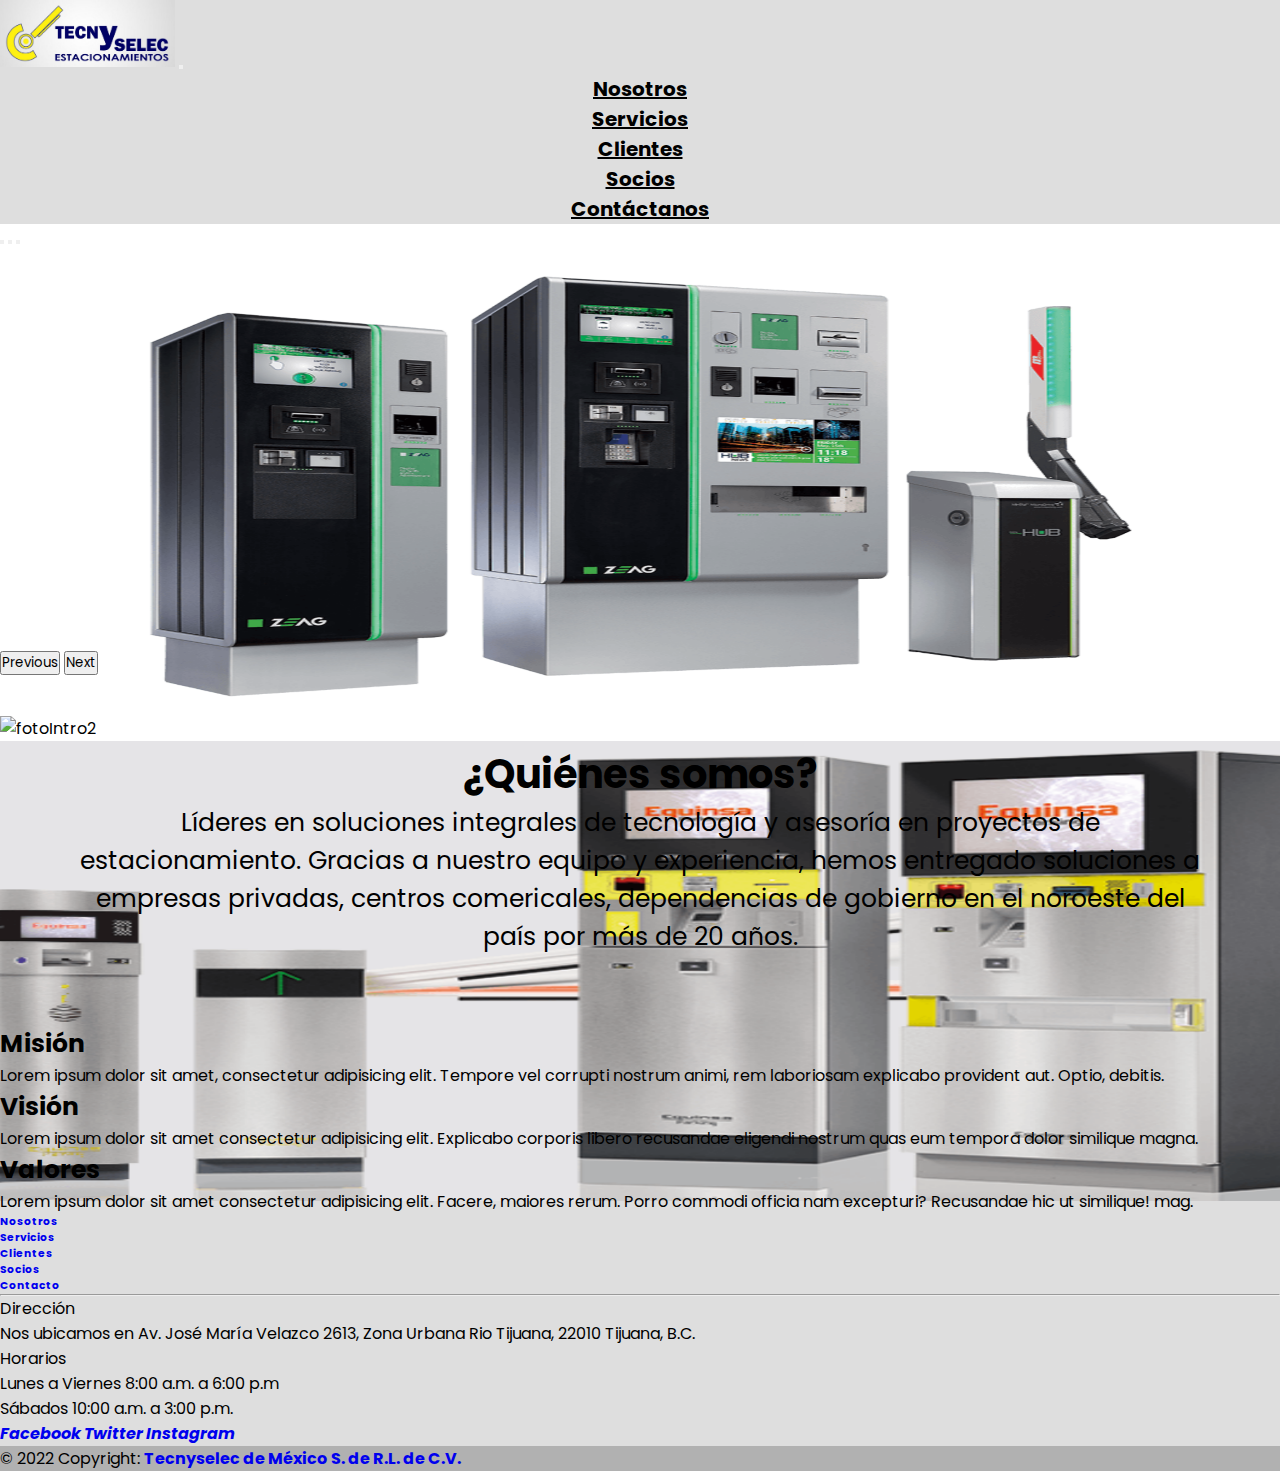
==== commit 9ef8d6f5: "agregamos contenido responsive a la página de clientes, cambiamos fotos de servicios, modificamos an" ====
--- a/index.html
+++ b/index.html
@@ -135,31 +135,31 @@
           <div class="row text-center d-flex justify-content-center pt-5">
 
             <div class="col-md-2">
-              <h6 class="text-uppercase font-weight-bold">
+              <h6 class="font-weight-bold">
                 <a href="./index.html" class="text-dark link-style">Nosotros</a>
               </h6>
             </div>
 
             <div class="col-md-2">
-              <h6 class="text-uppercase font-weight-bold">
+              <h6 class="font-weight-bold">
                 <a href="./servicios.html" class="text-dark link-style">Servicios</a>
               </h6>
             </div>
 
             <div class="col-md-2">
-              <h6 class="text-uppercase font-weight-bold">
+              <h6 class="font-weight-bold">
                 <a href="./clientes.html" class="text-dark link-style">Clientes</a>
               </h6>
             </div>
 
             <div class="col-md-2">
-              <h6 class="text-uppercase font-weight-bold">
+              <h6 class="font-weight-bold">
                 <a href="./socios.html" class="text-dark link-style">Socios</a>
               </h6>
             </div>
 
             <div class="col-md-2">
-              <h6 class="text-uppercase font-weight-bold">
+              <h6 class="font-weight-bold">
                 <a href="./contacto.html" class="text-dark link-style">Contacto</a>
               </h6>
             </div>
@@ -184,7 +184,7 @@
                 Lunes a Viernes 8:00 a.m. a 6:00 p.m
               </p>
               <p>
-                Sábados 10:00 a.m. a 3 p.m.
+                Sábados 10:00 a.m. a 3:00 p.m.
               </p>
             </div>
           </div>
@@ -213,7 +213,7 @@
             >Tecnyselec de México S. de R.L. de C.V.</a
             >
         </div>
-    </footer>
+      </footer>
     <!-- termina footer -->
 
 
--- a/STYLE/style.css
+++ b/STYLE/style.css
@@ -26,6 +26,11 @@
     font-size: 20px;
     font-weight: bold;
 }
+.colorTextNav a:hover {
+    text-shadow: 0 0 2px #040466;
+    
+}
+
 
 .alignTextNav ul li{
     text-align: center;
@@ -40,7 +45,6 @@
     text-decoration: none;
     font-weight: bold;
 }
-
 
 /* INDEX.HTML */
 
@@ -82,7 +86,6 @@
 .row {
     padding: 0;
     height: auto;
-
 }
 
 
@@ -120,13 +123,41 @@
     background-color: #dedede;
 }
 
+.card-text
+.card.card-title {
+    overflow-wrap: normal;
+    
+}
+
+/* CLIENTES.HTML */
+
+.containerTituloClientes {
+    padding: 2%;
+}
+
+.containerTituloClientes h1 {
+    padding: 0;
+    text-align: center;
+    font-size: 55px;
+    font-weight: bold;
+}
+
+.tituloServicios {
+    text-align: center;
+    justify-content: center;
+    font-weight: bold;
+    font-size: 55px;
+}
+
+
 
 /* CONTACTO.HTML */
 .boxMensaje  {
     text-align: center;
 }
-#tituloContactanos  {
+#tituloContactanos {
     text-align: center;
+    font-weight: bold;
 }
 .tituloVisitarnos {
     text-align: center;
@@ -139,4 +170,4 @@
 iframe {
     width: 100%;
     height: 250px;
-}+}
